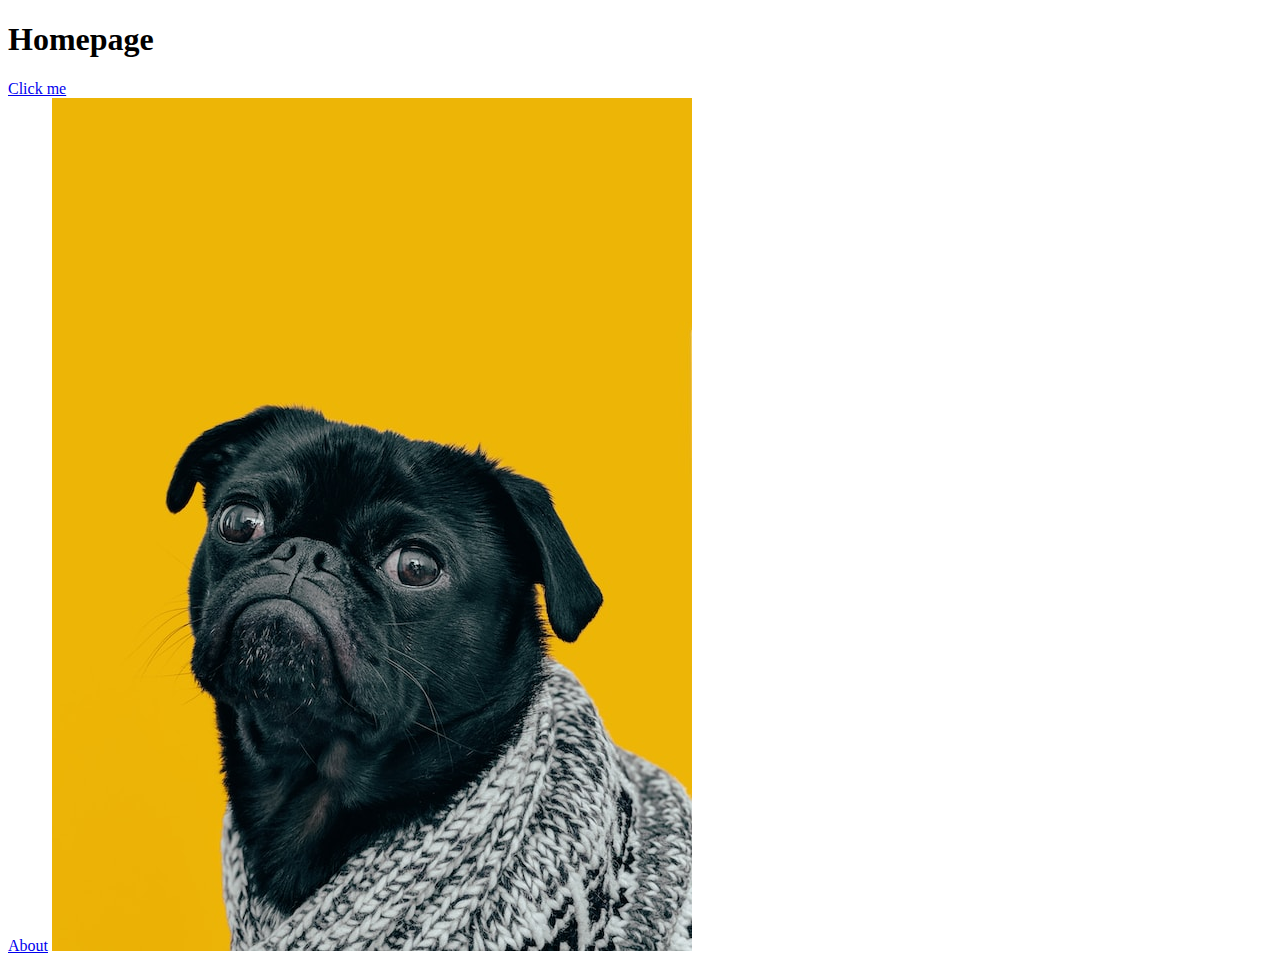
==== links_and_images/index.html @ b7136741 ""Practiced some links and images in html"" ====
<!DOCTYPE html>
<html lang="en">
<head>
    <meta charset="UTF-8">
    <meta http-equiv="X-UA-Compatible" content="IE=edge">
    <meta name="viewport" content="width=device-width, initial-scale=1.0">
    <title>Document</title>
</head>
<body>
    <h1>Homepage</h1>
    <a href="https://www.google.com/search?channel=fs&client=ubuntu-sn&q=wikipedia">Click me</a>
    <br>
    <a href="./pages/About.html">About</a>
    <img src="./images/dog.jpg" alt="A Dog image">
</body>
</html>
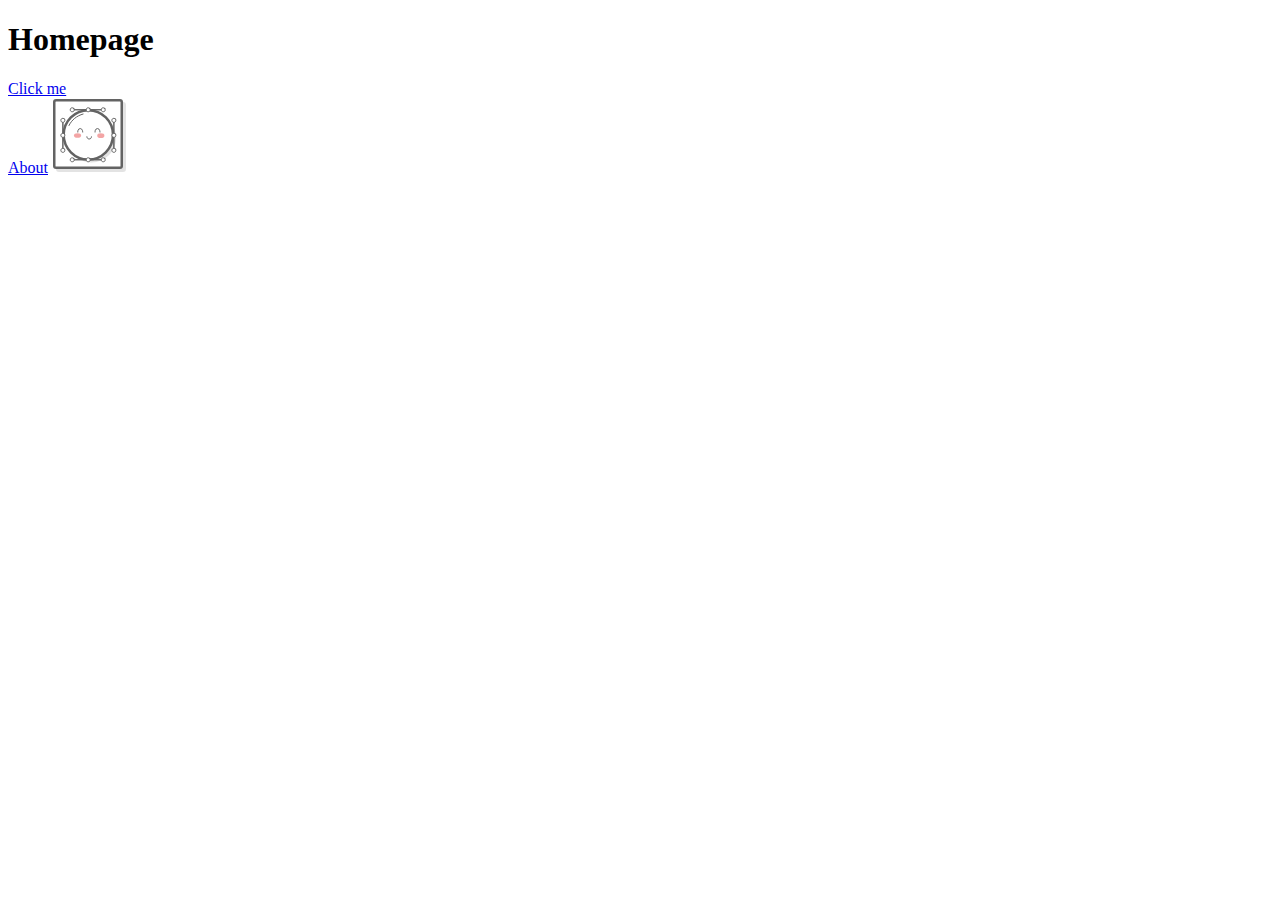
==== commit caac4260: ""Start the  first project"" ====
--- a/links_and_images/index.html
+++ b/links_and_images/index.html
@@ -11,6 +11,6 @@
     <a href="https://www.google.com/search?channel=fs&client=ubuntu-sn&q=wikipedia">Click me</a>
     <br>
     <a href="./pages/About.html">About</a>
-    <img src="./images/dog.jpg" alt="A Dog image">
+    <img src="./image/mochi.svg" alt="A Dog image">
 </body>
 </html>
